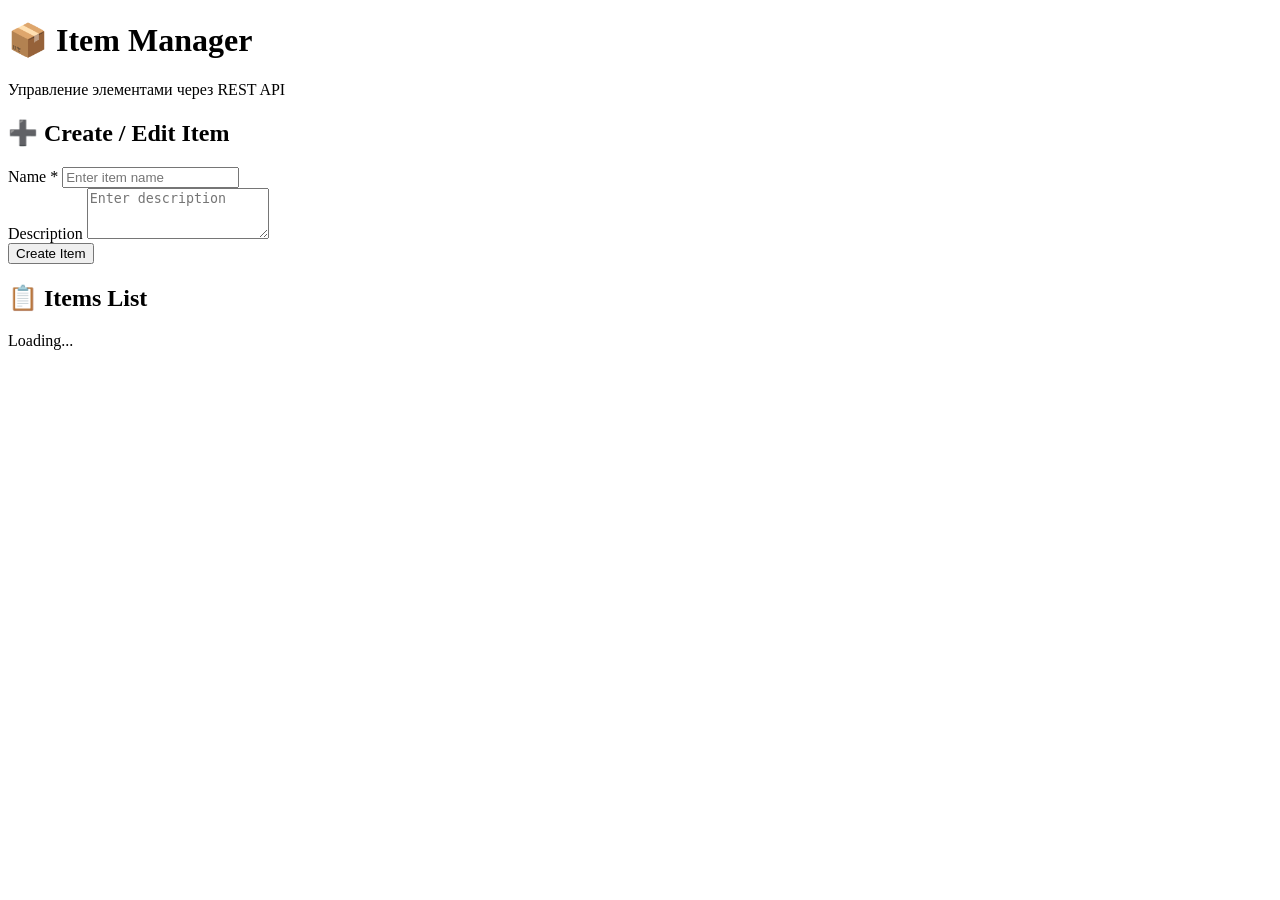
==== wwwroot/html/index.html @ 0f117abd "feat: add HTML page with form and item list" ====
<!DOCTYPE html>
<html lang="ru">
<head>
    <meta charset="UTF-8">
    <meta name="viewport" content="width=device-width, initial-scale=1.0">
    <title>Item Manager - Lab13</title>
    <link rel="stylesheet" href="/css/style.css">
</head>
<body>
    <div class="container">
        <h1>📦 Item Manager</h1>
        <p class="subtitle">Управление элементами через REST API</p>
        
        <div class="form-section">
            <h2>➕ Create / Edit Item</h2>
            <form id="itemForm">
                <div class="form-group">
                    <label for="itemName">Name *</label>
                    <input type="text" id="itemName" required placeholder="Enter item name">
                </div>
                <div class="form-group">
                    <label for="itemDesc">Description</label>
                    <textarea id="itemDesc" rows="3" placeholder="Enter description"></textarea>
                </div>
                <button type="submit" id="submitBtn">Create Item</button>
                <button type="button" id="cancelBtn" style="display:none; margin-left:10px;" onclick="resetForm()">Cancel</button>
            </form>
        </div>
        
        <div class="items-list">
            <h2>📋 Items List</h2>
            <div id="itemsList">Loading...</div>
        </div>
    </div>
    
    <script src="/js/app.js"></script>
</body>
</html>
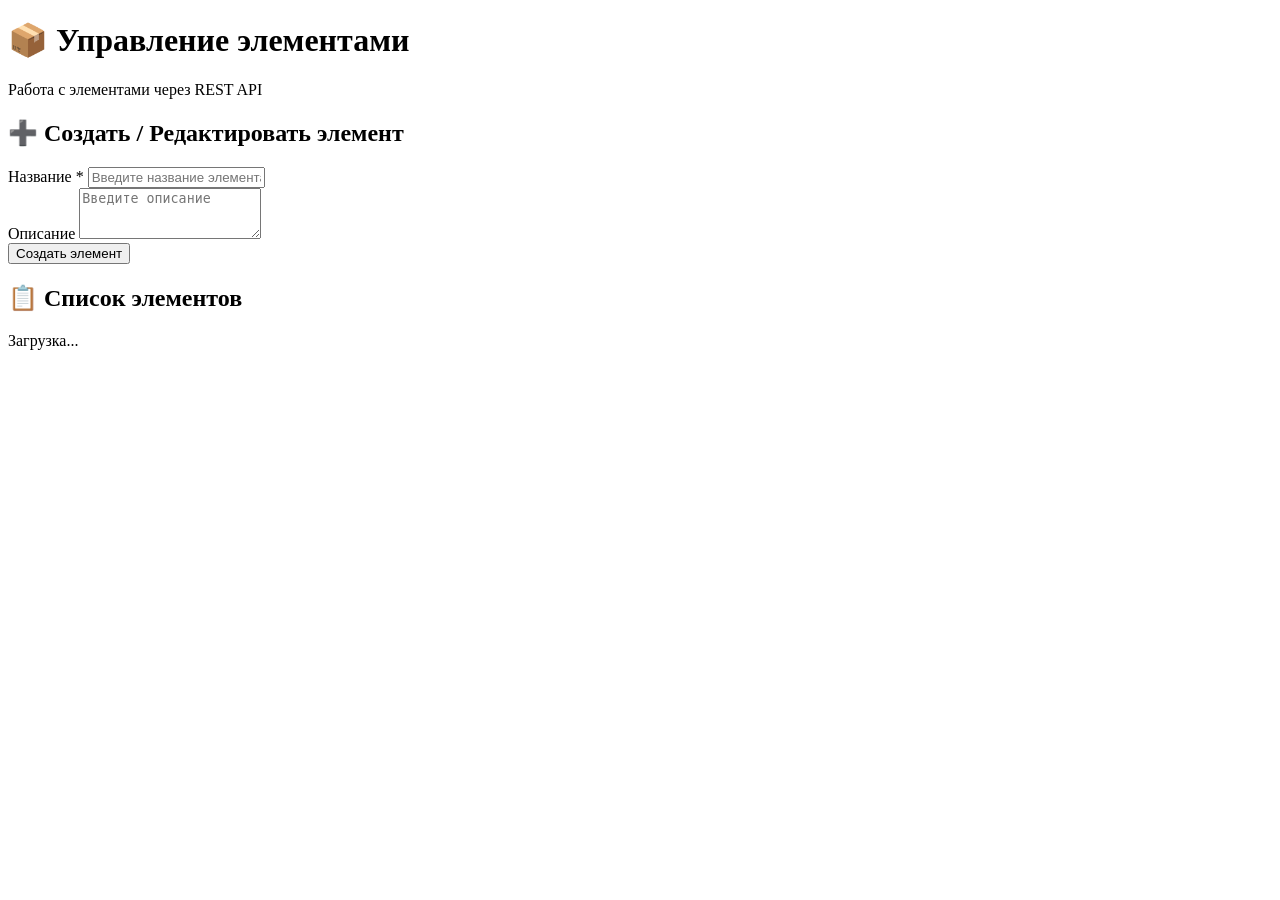
==== commit a1dcf5a8: "feat: translate UI to Russian language" ====
--- a/wwwroot/html/index.html
+++ b/wwwroot/html/index.html
@@ -3,33 +3,33 @@
 <head>
     <meta charset="UTF-8">
     <meta name="viewport" content="width=device-width, initial-scale=1.0">
-    <title>Item Manager - Lab13</title>
+    <title>Управление элементами - Лабораторная работа №13</title>
     <link rel="stylesheet" href="/css/style.css">
 </head>
 <body>
     <div class="container">
-        <h1>📦 Item Manager</h1>
-        <p class="subtitle">Управление элементами через REST API</p>
+        <h1>📦 Управление элементами</h1>
+        <p class="subtitle">Работа с элементами через REST API</p>
         
         <div class="form-section">
-            <h2>➕ Create / Edit Item</h2>
+            <h2>➕ Создать / Редактировать элемент</h2>
             <form id="itemForm">
                 <div class="form-group">
-                    <label for="itemName">Name *</label>
-                    <input type="text" id="itemName" required placeholder="Enter item name">
+                    <label for="itemName">Название *</label>
+                    <input type="text" id="itemName" required placeholder="Введите название элемента">
                 </div>
                 <div class="form-group">
-                    <label for="itemDesc">Description</label>
-                    <textarea id="itemDesc" rows="3" placeholder="Enter description"></textarea>
+                    <label for="itemDesc">Описание</label>
+                    <textarea id="itemDesc" rows="3" placeholder="Введите описание"></textarea>
                 </div>
-                <button type="submit" id="submitBtn">Create Item</button>
-                <button type="button" id="cancelBtn" style="display:none; margin-left:10px;" onclick="resetForm()">Cancel</button>
+                <button type="submit" id="submitBtn">Создать элемент</button>
+                <button type="button" id="cancelBtn" style="display:none; margin-left:10px;" onclick="resetForm()">Отмена</button>
             </form>
         </div>
         
         <div class="items-list">
-            <h2>📋 Items List</h2>
-            <div id="itemsList">Loading...</div>
+            <h2>📋 Список элементов</h2>
+            <div id="itemsList">Загрузка...</div>
         </div>
     </div>
     
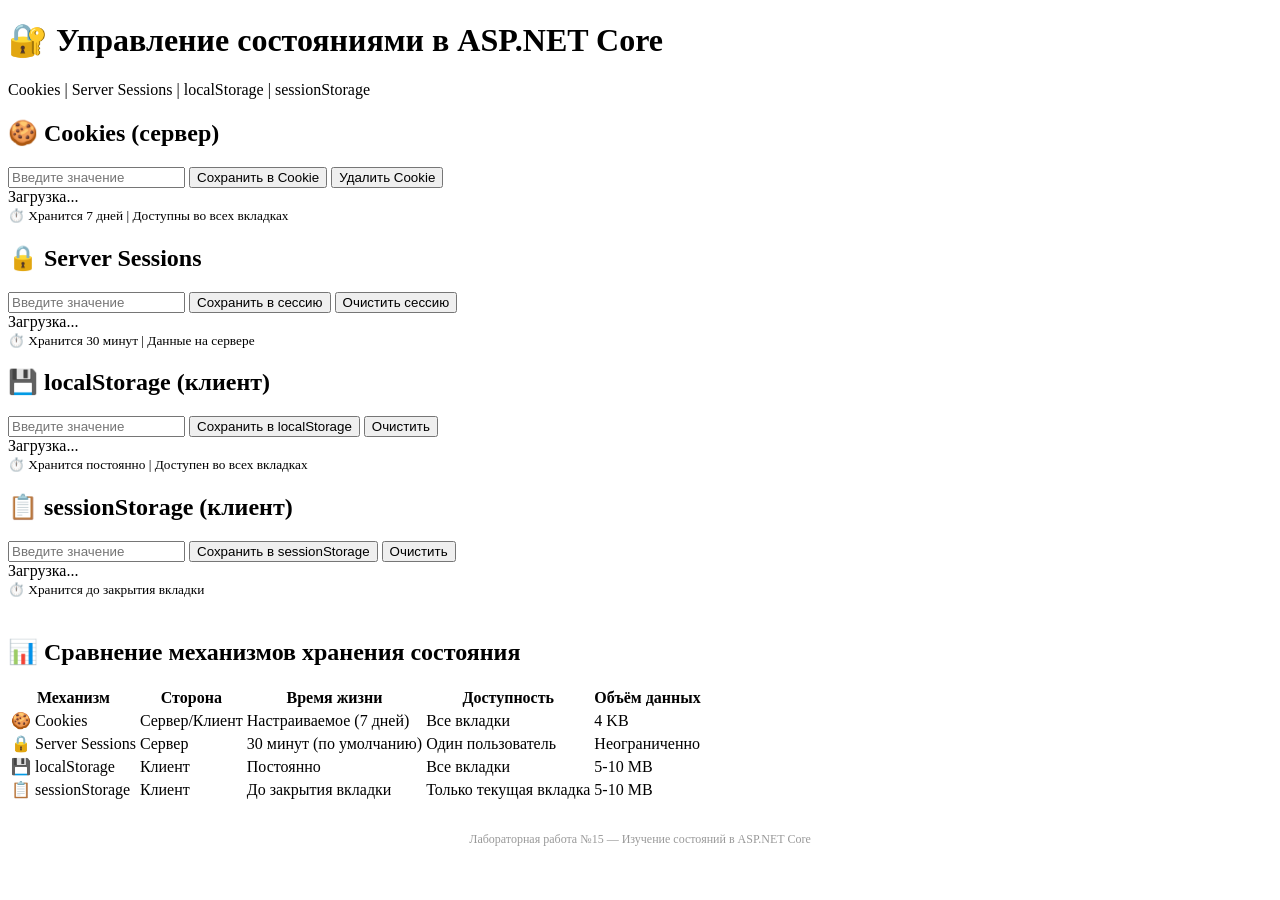
==== commit e81f1db2: "feat: add HTML page with all state management examples" ====
--- a/wwwroot/html/index.html
+++ b/wwwroot/html/index.html
@@ -3,33 +3,82 @@
 <head>
     <meta charset="UTF-8">
     <meta name="viewport" content="width=device-width, initial-scale=1.0">
-    <title>Управление элементами - Лабораторная работа №13</title>
+    <title>Состояния в ASP.NET Core - Лабораторная №15</title>
     <link rel="stylesheet" href="/css/style.css">
 </head>
 <body>
     <div class="container">
-        <h1>📦 Управление элементами</h1>
-        <p class="subtitle">Работа с элементами через REST API</p>
+        <h1>🔐 Управление состояниями в ASP.NET Core</h1>
+        <p class="subtitle">Cookies | Server Sessions | localStorage | sessionStorage</p>
         
-        <div class="form-section">
-            <h2>➕ Создать / Редактировать элемент</h2>
-            <form id="itemForm">
-                <div class="form-group">
-                    <label for="itemName">Название *</label>
-                    <input type="text" id="itemName" required placeholder="Введите название элемента">
+        <div class="state-grid">
+            <!-- Блок 1: Cookies -->
+            <div class="state-card">
+                <h2>🍪 Cookies (сервер)</h2>
+                <div class="input-group">
+                    <input type="text" id="cookieValue" placeholder="Введите значение">
+                    <button onclick="setCookie()">Сохранить в Cookie</button>
+                    <button onclick="deleteCookie()" class="btn-danger">Удалить Cookie</button>
                 </div>
-                <div class="form-group">
-                    <label for="itemDesc">Описание</label>
-                    <textarea id="itemDesc" rows="3" placeholder="Введите описание"></textarea>
+                <div id="cookieDisplay">Загрузка...</div>
+                <small>⏱️ Хранится 7 дней | Доступны во всех вкладках</small>
+            </div>
+            
+            <!-- Блок 2: Server Sessions -->
+            <div class="state-card">
+                <h2>🔒 Server Sessions</h2>
+                <div class="input-group">
+                    <input type="text" id="sessionValue" placeholder="Введите значение">
+                    <button onclick="setSession()">Сохранить в сессию</button>
+                    <button onclick="clearSession()" class="btn-danger">Очистить сессию</button>
                 </div>
-                <button type="submit" id="submitBtn">Создать элемент</button>
-                <button type="button" id="cancelBtn" style="display:none; margin-left:10px;" onclick="resetForm()">Отмена</button>
-            </form>
+                <div id="sessionDisplay">Загрузка...</div>
+                <small>⏱️ Хранится 30 минут | Данные на сервере</small>
+            </div>
+            
+            <!-- Блок 3: localStorage -->
+            <div class="state-card">
+                <h2>💾 localStorage (клиент)</h2>
+                <div class="input-group">
+                    <input type="text" id="lsValue" placeholder="Введите значение">
+                    <button onclick="saveToLocalStorage()">Сохранить в localStorage</button>
+                    <button onclick="clearLocalStorage()" class="btn-danger">Очистить</button>
+                </div>
+                <div id="lsDisplay">Загрузка...</div>
+                <small>⏱️ Хранится постоянно | Доступен во всех вкладках</small>
+            </div>
+            
+            <!-- Блок 4: sessionStorage -->
+            <div class="state-card">
+                <h2>📋 sessionStorage (клиент)</h2>
+                <div class="input-group">
+                    <input type="text" id="ssValue" placeholder="Введите значение">
+                    <button onclick="saveToSessionStorage()">Сохранить в sessionStorage</button>
+                    <button onclick="clearSessionStorage()" class="btn-danger">Очистить</button>
+                </div>
+                <div id="ssDisplay">Загрузка...</div>
+                <small>⏱️ Хранится до закрытия вкладки</small>
+            </div>
         </div>
         
-        <div class="items-list">
-            <h2>📋 Список элементов</h2>
-            <div id="itemsList">Загрузка...</div>
+        <!-- Таблица сравнения -->
+        <div style="margin-top: 40px;">
+            <h2>📊 Сравнение механизмов хранения состояния</h2>
+            <table class="comparison-table">
+                <thead>
+                    <tr><th>Механизм</th><th>Сторона</th><th>Время жизни</th><th>Доступность</th><th>Объём данных</th></tr>
+                </thead>
+                <tbody>
+                    <tr><td>🍪 Cookies</td><td>Сервер/Клиент</td><td>Настраиваемое (7 дней)</td><td>Все вкладки</td><td>4 KB</td></tr>
+                    <tr><td>🔒 Server Sessions</td><td>Сервер</td><td>30 минут (по умолчанию)</td><td>Один пользователь</td><td>Неограниченно</td></tr>
+                    <tr><td>💾 localStorage</td><td>Клиент</td><td>Постоянно</td><td>Все вкладки</td><td>5-10 MB</td></tr>
+                    <tr><td>📋 sessionStorage</td><td>Клиент</td><td>До закрытия вкладки</td><td>Только текущая вкладка</td><td>5-10 MB</td></tr>
+                </tbody>
+            </table>
+        </div>
+        
+        <div style="margin-top: 30px; text-align: center; font-size: 12px; color: #999;">
+            <p>Лабораторная работа №15 — Изучение состояний в ASP.NET Core</p>
         </div>
     </div>
     
